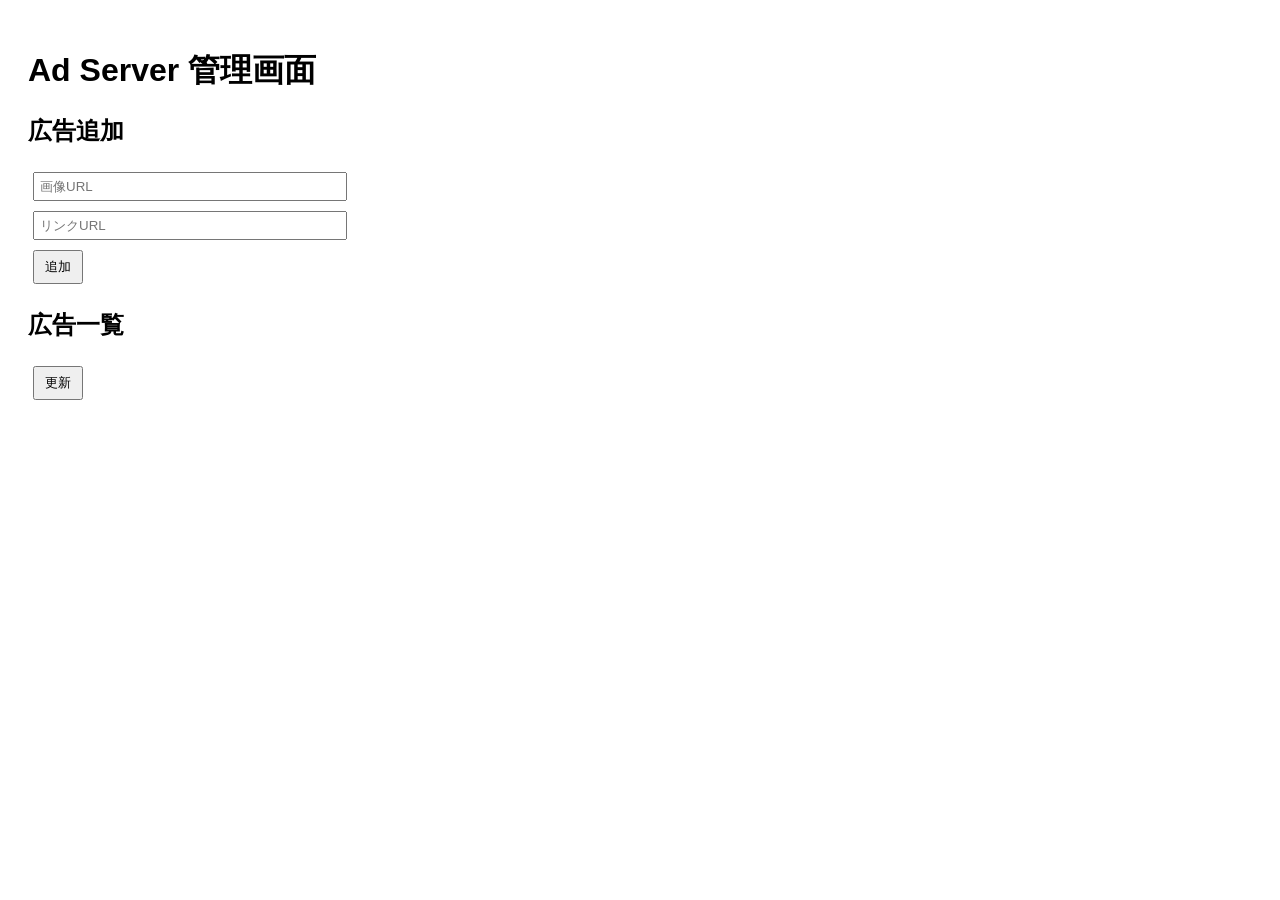
==== admin.html @ 085a7aa5 "Create admin.html" ====
<!DOCTYPE html>
<html lang="ja">
<head>
  <meta charset="UTF-8" />
  <meta name="viewport" content="width=device-width, initial-scale=1.0" />
  <title>Ad Server Admin</title>
  <style>
    body { font-family: sans-serif; padding: 20px; }
    input { margin: 5px; padding: 5px; width: 300px; }
    button { padding: 6px 10px; margin: 5px; }
    .card { border: 1px solid #ccc; padding: 10px; margin: 10px 0; }
    img { max-width: 200px; display: block; }
  </style>
</head>
<body>

<h1>Ad Server 管理画面</h1>

<h2>広告追加</h2>
<input id="image" placeholder="画像URL" /> <br/>
<input id="url" placeholder="リンクURL" /> <br/>
<button onclick="addAd()">追加</button>

<h2>広告一覧</h2>
<button onclick="loadAds()">更新</button>
<div id="list"></div>

<script>
const API = "https://ad-server.altice-net.workers.dev";

async function addAd() {
  const image = document.getElementById("image").value;
  const url = document.getElementById("url").value;

  const res = await fetch(API + "/add", {
    method: "POST",
    headers: { "Content-Type": "application/json" },
    body: JSON.stringify({ image, url })
  });

  alert(await res.text());
  loadAds();
}

async function loadAds() {
  const res = await fetch(API + "/list");
  const data = await res.json();

  const list = document.getElementById("list");
  list.innerHTML = "";

  data.forEach(ad => {
    const div = document.createElement("div");
    div.className = "card";

    div.innerHTML = `
      <img src="${ad.image}" />
      <p>${ad.url}</p>
      <p>views: ${ad.views}</p>
    `;

    list.appendChild(div);
  });
}

loadAds();
</script>

</body>
</html>
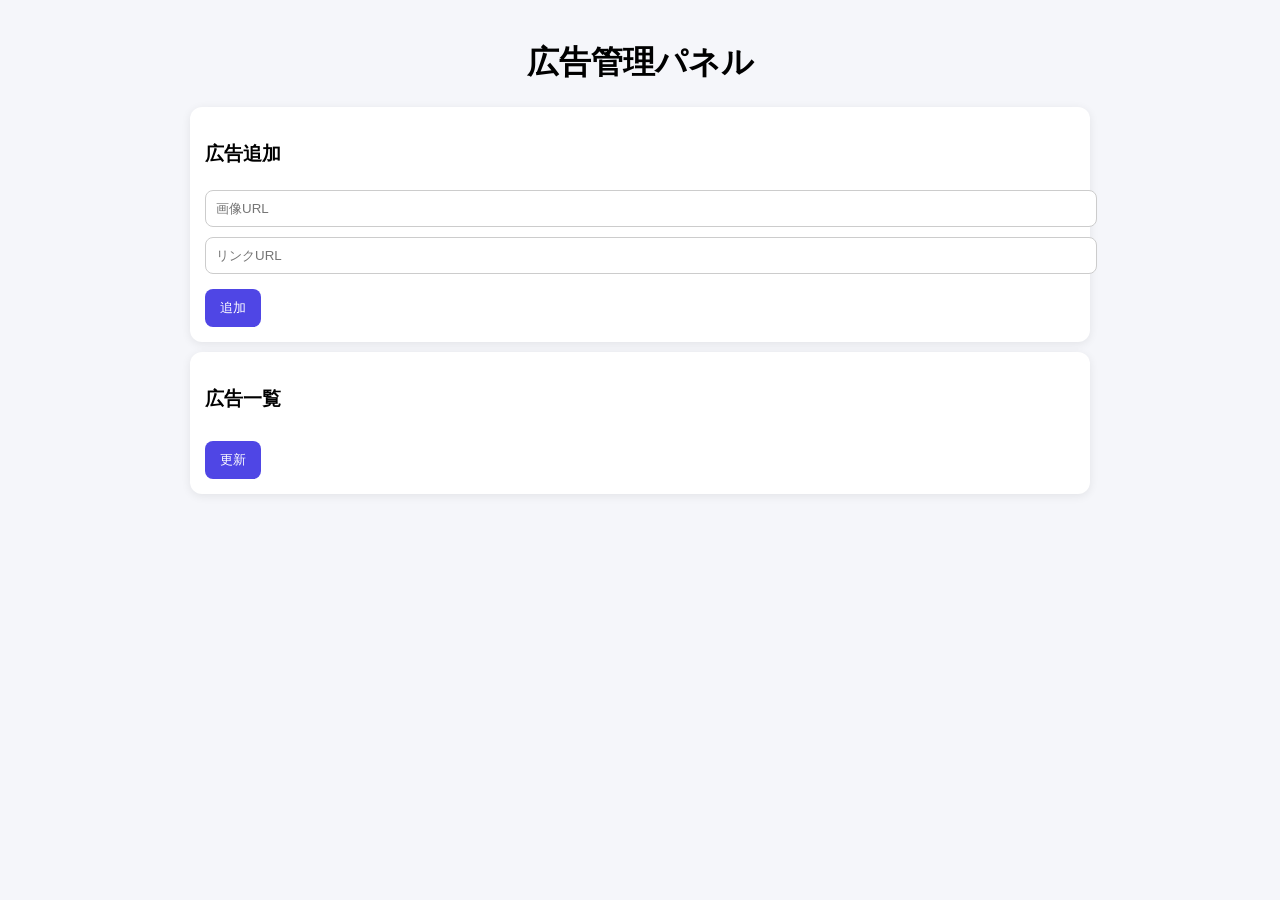
==== commit eaa4f8c9: "Refactor admin.html for improved layout and styling" ====
--- a/admin.html
+++ b/admin.html
@@ -2,28 +2,94 @@
 <html lang="ja">
 <head>
   <meta charset="UTF-8" />
-  <meta name="viewport" content="width=device-width, initial-scale=1.0" />
+  <meta name="viewport" content="width=device-width, initial-scale=1.0"/>
   <title>Ad Server Admin</title>
+
   <style>
-    body { font-family: sans-serif; padding: 20px; }
-    input { margin: 5px; padding: 5px; width: 300px; }
-    button { padding: 6px 10px; margin: 5px; }
-    .card { border: 1px solid #ccc; padding: 10px; margin: 10px 0; }
-    img { max-width: 200px; display: block; }
+    body {
+      font-family: sans-serif;
+      background: #f5f6fa;
+      margin: 0;
+      padding: 20px;
+    }
+
+    h1 {
+      text-align: center;
+    }
+
+    .container {
+      max-width: 900px;
+      margin: auto;
+    }
+
+    .card {
+      background: white;
+      padding: 15px;
+      margin: 10px 0;
+      border-radius: 12px;
+      box-shadow: 0 2px 10px rgba(0,0,0,0.08);
+    }
+
+    input {
+      width: 100%;
+      padding: 10px;
+      margin: 5px 0;
+      border-radius: 8px;
+      border: 1px solid #ccc;
+    }
+
+    button {
+      padding: 10px 15px;
+      border: none;
+      border-radius: 8px;
+      background: #4f46e5;
+      color: white;
+      cursor: pointer;
+      margin-top: 10px;
+    }
+
+    button:hover {
+      background: #4338ca;
+    }
+
+    .grid {
+      display: grid;
+      grid-template-columns: repeat(auto-fill, minmax(200px, 1fr));
+      gap: 10px;
+    }
+
+    img {
+      width: 100%;
+      border-radius: 8px;
+    }
+
+    .views {
+      font-size: 12px;
+      color: gray;
+    }
   </style>
 </head>
+
 <body>
 
-<h1>Ad Server 管理画面</h1>
+<div class="container">
 
-<h2>広告追加</h2>
-<input id="image" placeholder="画像URL" /> <br/>
-<input id="url" placeholder="リンクURL" /> <br/>
-<button onclick="addAd()">追加</button>
+  <h1>広告管理パネル</h1>
 
-<h2>広告一覧</h2>
-<button onclick="loadAds()">更新</button>
-<div id="list"></div>
+  <div class="card">
+    <h3>広告追加</h3>
+    <input id="image" placeholder="画像URL">
+    <input id="url" placeholder="リンクURL">
+    <button onclick="addAd()">追加</button>
+  </div>
+
+  <div class="card">
+    <h3>広告一覧</h3>
+    <button onclick="loadAds()">更新</button>
+    <div id="list" class="grid"></div>
+  </div>
+
+</div>
 
 <script>
 const API = "https://ad-server.altice-net.workers.dev";
@@ -34,8 +100,8 @@
 
   const res = await fetch(API + "/add", {
     method: "POST",
-    headers: { "Content-Type": "application/json" },
-    body: JSON.stringify({ image, url })
+    headers: {"Content-Type":"application/json"},
+    body: JSON.stringify({image, url})
   });
 
   alert(await res.text());
@@ -55,8 +121,8 @@
 
     div.innerHTML = `
       <img src="${ad.image}" />
-      <p>${ad.url}</p>
-      <p>views: ${ad.views}</p>
+      <div class="views">views: ${ad.views}</div>
+      <a href="${ad.url}" target="_blank">open</a>
     `;
 
     list.appendChild(div);
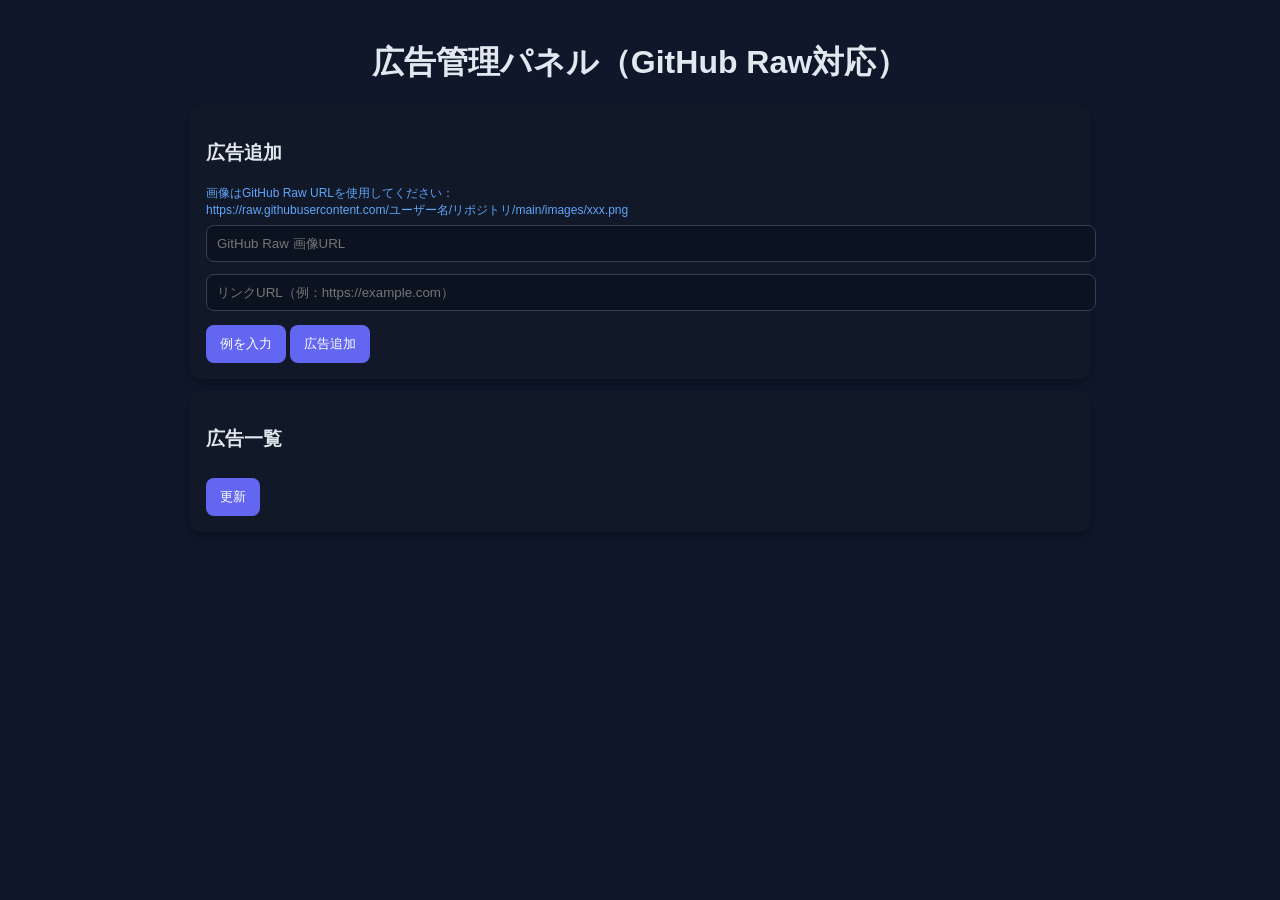
==== commit de0bf398: "Update admin.html" ====
--- a/admin.html
+++ b/admin.html
@@ -3,18 +3,15 @@
 <head>
   <meta charset="UTF-8" />
   <meta name="viewport" content="width=device-width, initial-scale=1.0"/>
-  <title>Ad Server Admin</title>
+  <title>Ad Server Admin (GitHub Raw版)</title>
 
   <style>
     body {
       font-family: sans-serif;
-      background: #f5f6fa;
+      background: #0f172a;
+      color: #e2e8f0;
       margin: 0;
       padding: 20px;
-    }
-
-    h1 {
-      text-align: center;
     }
 
     .container {
@@ -22,40 +19,53 @@
       margin: auto;
     }
 
+    h1 {
+      text-align: center;
+      margin-bottom: 20px;
+    }
+
     .card {
-      background: white;
-      padding: 15px;
-      margin: 10px 0;
+      background: #111827;
+      padding: 16px;
+      margin: 12px 0;
       border-radius: 12px;
-      box-shadow: 0 2px 10px rgba(0,0,0,0.08);
+      box-shadow: 0 4px 12px rgba(0,0,0,0.3);
     }
 
     input {
       width: 100%;
       padding: 10px;
-      margin: 5px 0;
+      margin: 6px 0;
       border-radius: 8px;
-      border: 1px solid #ccc;
+      border: 1px solid #334155;
+      background: #0b1220;
+      color: white;
     }
 
     button {
-      padding: 10px 15px;
+      padding: 10px 14px;
       border: none;
       border-radius: 8px;
-      background: #4f46e5;
+      background: #6366f1;
       color: white;
       cursor: pointer;
-      margin-top: 10px;
+      margin-top: 8px;
     }
 
     button:hover {
-      background: #4338ca;
+      background: #4f46e5;
     }
 
     .grid {
       display: grid;
-      grid-template-columns: repeat(auto-fill, minmax(200px, 1fr));
-      gap: 10px;
+      grid-template-columns: repeat(auto-fill, minmax(220px, 1fr));
+      gap: 12px;
+    }
+
+    .ad {
+      background: #0b1220;
+      padding: 10px;
+      border-radius: 10px;
     }
 
     img {
@@ -63,24 +73,37 @@
       border-radius: 8px;
     }
 
-    .views {
+    .small {
       font-size: 12px;
-      color: gray;
+      color: #94a3b8;
+    }
+
+    .hint {
+      font-size: 12px;
+      color: #60a5fa;
+      margin-top: 4px;
     }
   </style>
 </head>
-
 <body>
 
 <div class="container">
 
-  <h1>広告管理パネル</h1>
+  <h1>広告管理パネル（GitHub Raw対応）</h1>
 
   <div class="card">
     <h3>広告追加</h3>
-    <input id="image" placeholder="画像URL">
-    <input id="url" placeholder="リンクURL">
-    <button onclick="addAd()">追加</button>
+
+    <div class="hint">
+      画像はGitHub Raw URLを使用してください：<br>
+      https://raw.githubusercontent.com/ユーザー名/リポジトリ/main/images/xxx.png
+    </div>
+
+    <input id="image" placeholder="GitHub Raw 画像URL" />
+    <input id="url" placeholder="リンクURL（例：https://example.com）" />
+
+    <button onclick="fillExample()">例を入力</button>
+    <button onclick="addAd()">広告追加</button>
   </div>
 
   <div class="card">
@@ -94,14 +117,20 @@
 <script>
 const API = "https://ad-server.altice-net.workers.dev";
 
+function fillExample() {
+  document.getElementById("image").value =
+    "https://raw.githubusercontent.com/Altice-kun/Altice-AD/main/images/ad1.png";
+  document.getElementById("url").value = "https://example.com";
+}
+
 async function addAd() {
   const image = document.getElementById("image").value;
   const url = document.getElementById("url").value;
 
   const res = await fetch(API + "/add", {
     method: "POST",
-    headers: {"Content-Type":"application/json"},
-    body: JSON.stringify({image, url})
+    headers: { "Content-Type": "application/json" },
+    body: JSON.stringify({ image, url })
   });
 
   alert(await res.text());
@@ -117,11 +146,11 @@
 
   data.forEach(ad => {
     const div = document.createElement("div");
-    div.className = "card";
+    div.className = "ad";
 
     div.innerHTML = `
       <img src="${ad.image}" />
-      <div class="views">views: ${ad.views}</div>
+      <div class="small">views: ${ad.views}</div>
       <a href="${ad.url}" target="_blank">open</a>
     `;
 
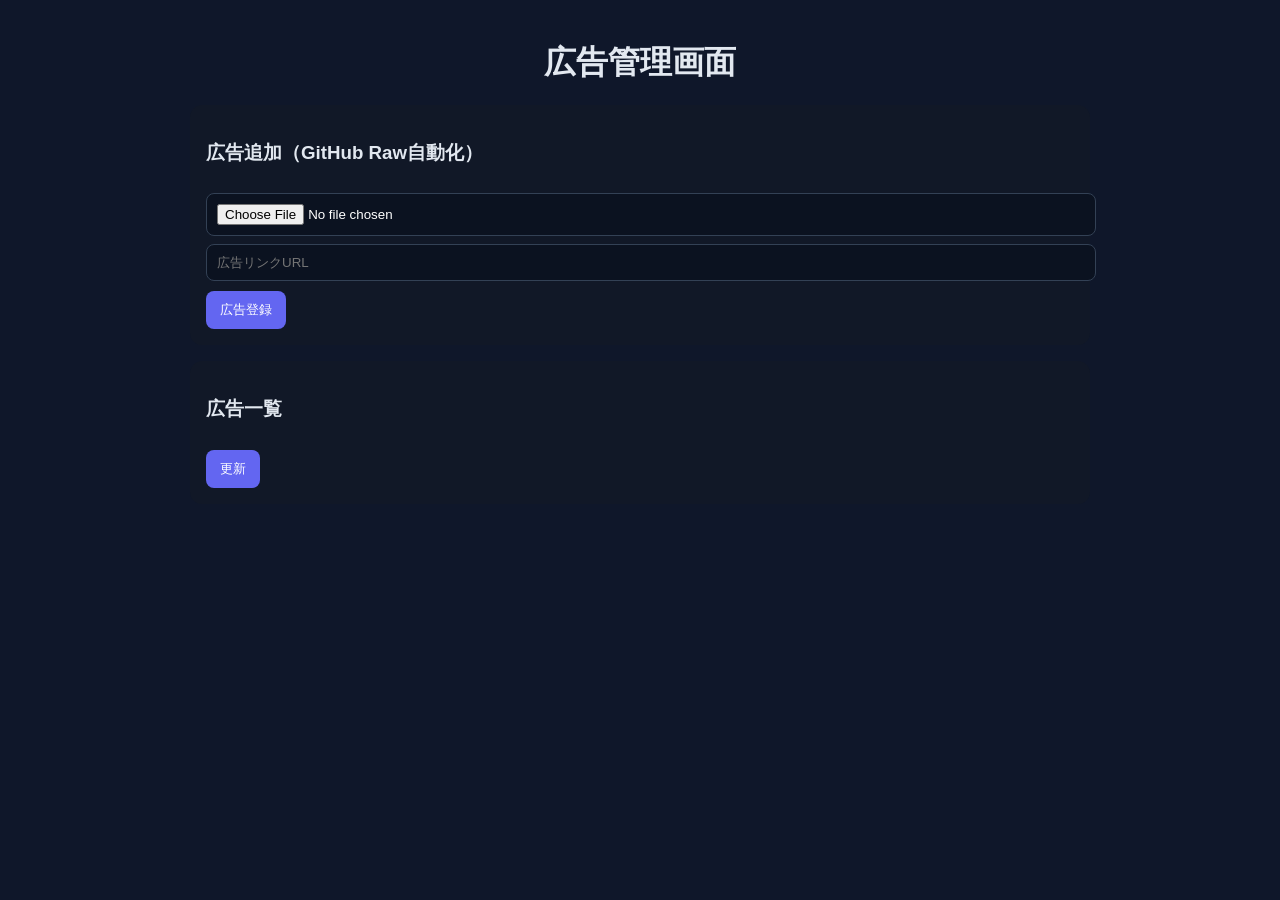
==== commit 8c0d0e82: "Update admin.html" ====
--- a/admin.html
+++ b/admin.html
@@ -3,20 +3,20 @@
 <head>
   <meta charset="UTF-8" />
   <meta name="viewport" content="width=device-width, initial-scale=1.0"/>
-  <title>Ad Server Admin (GitHub Raw版)</title>
+  <title>Ad Server Admin</title>
 
   <style>
     body {
+      margin: 0;
       font-family: sans-serif;
       background: #0f172a;
       color: #e2e8f0;
-      margin: 0;
-      padding: 20px;
     }
 
     .container {
       max-width: 900px;
       margin: auto;
+      padding: 20px;
     }
 
     h1 {
@@ -27,15 +27,14 @@
     .card {
       background: #111827;
       padding: 16px;
-      margin: 12px 0;
       border-radius: 12px;
-      box-shadow: 0 4px 12px rgba(0,0,0,0.3);
+      margin-bottom: 16px;
     }
 
     input {
       width: 100%;
       padding: 10px;
-      margin: 6px 0;
+      margin-top: 8px;
       border-radius: 8px;
       border: 1px solid #334155;
       background: #0b1220;
@@ -43,13 +42,13 @@
     }
 
     button {
+      margin-top: 10px;
       padding: 10px 14px;
-      border: none;
+      border: 0;
       border-radius: 8px;
       background: #6366f1;
       color: white;
       cursor: pointer;
-      margin-top: 8px;
     }
 
     button:hover {
@@ -64,24 +63,29 @@
 
     .ad {
       background: #0b1220;
-      padding: 10px;
       border-radius: 10px;
+      overflow: hidden;
+      padding-bottom: 10px;
+      cursor: pointer;
     }
 
-    img {
+    .ad img {
       width: 100%;
-      border-radius: 8px;
+      display: block;
     }
 
-    .small {
+    .meta {
       font-size: 12px;
+      padding: 6px 10px;
       color: #94a3b8;
+      display: flex;
+      justify-content: space-between;
     }
 
-    .hint {
-      font-size: 12px;
+    .label {
+      font-size: 10px;
+      padding: 0 10px;
       color: #60a5fa;
-      margin-top: 4px;
     }
   </style>
 </head>
@@ -89,21 +93,15 @@
 
 <div class="container">
 
-  <h1>広告管理パネル（GitHub Raw対応）</h1>
+  <h1>広告管理画面</h1>
 
   <div class="card">
-    <h3>広告追加</h3>
+    <h3>広告追加（GitHub Raw自動化）</h3>
 
-    <div class="hint">
-      画像はGitHub Raw URLを使用してください：<br>
-      https://raw.githubusercontent.com/ユーザー名/リポジトリ/main/images/xxx.png
-    </div>
+    <input type="file" id="file" />
+    <input type="text" id="url" placeholder="広告リンクURL" />
 
-    <input id="image" placeholder="GitHub Raw 画像URL" />
-    <input id="url" placeholder="リンクURL（例：https://example.com）" />
-
-    <button onclick="fillExample()">例を入力</button>
-    <button onclick="addAd()">広告追加</button>
+    <button onclick="uploadAd()">広告登録</button>
   </div>
 
   <div class="card">
@@ -117,41 +115,58 @@
 <script>
 const API = "https://ad-server.altice-net.workers.dev";
 
-function fillExample() {
-  document.getElementById("image").value =
-    "https://raw.githubusercontent.com/Altice-kun/Altice-AD/main/images/ad1.png";
-  document.getElementById("url").value = "https://example.com";
-}
-
-async function addAd() {
-  const image = document.getElementById("image").value;
+async function uploadAd() {
+  const file = document.getElementById("file").files[0];
   const url = document.getElementById("url").value;
 
-  const res = await fetch(API + "/add", {
-    method: "POST",
-    headers: { "Content-Type": "application/json" },
-    body: JSON.stringify({ image, url })
-  });
+  if (!file || !url) {
+    alert("画像とURLを入力してください");
+    return;
+  }
 
-  alert(await res.text());
-  loadAds();
+  const reader = new FileReader();
+
+  reader.onload = async () => {
+    const base64 = reader.result.split(",")[1];
+
+    const res = await fetch(API + "/upload-ad", {
+      method: "POST",
+      headers: {
+        "Content-Type": "application/json"
+      },
+      body: JSON.stringify({
+        image: base64,
+        url: url
+      })
+    });
+
+    alert(await res.text());
+    loadAds();
+  };
+
+  reader.readAsDataURL(file);
 }
 
 async function loadAds() {
   const res = await fetch(API + "/list");
-  const data = await res.json();
+  const ads = await res.json();
 
   const list = document.getElementById("list");
   list.innerHTML = "";
 
-  data.forEach(ad => {
+  ads.forEach(ad => {
+    const ctr = ad.views > 0 ? ((ad.clicks / ad.views) * 100).toFixed(2) : 0;
+
     const div = document.createElement("div");
     div.className = "ad";
 
     div.innerHTML = `
       <img src="${ad.image}" />
-      <div class="small">views: ${ad.views}</div>
-      <a href="${ad.url}" target="_blank">open</a>
+      <div class="meta">
+        <span>views: ${ad.views}</span>
+        <span>CTR: ${ctr}%</span>
+      </div>
+      <div class="label">Sponsored</div>
     `;
 
     list.appendChild(div);
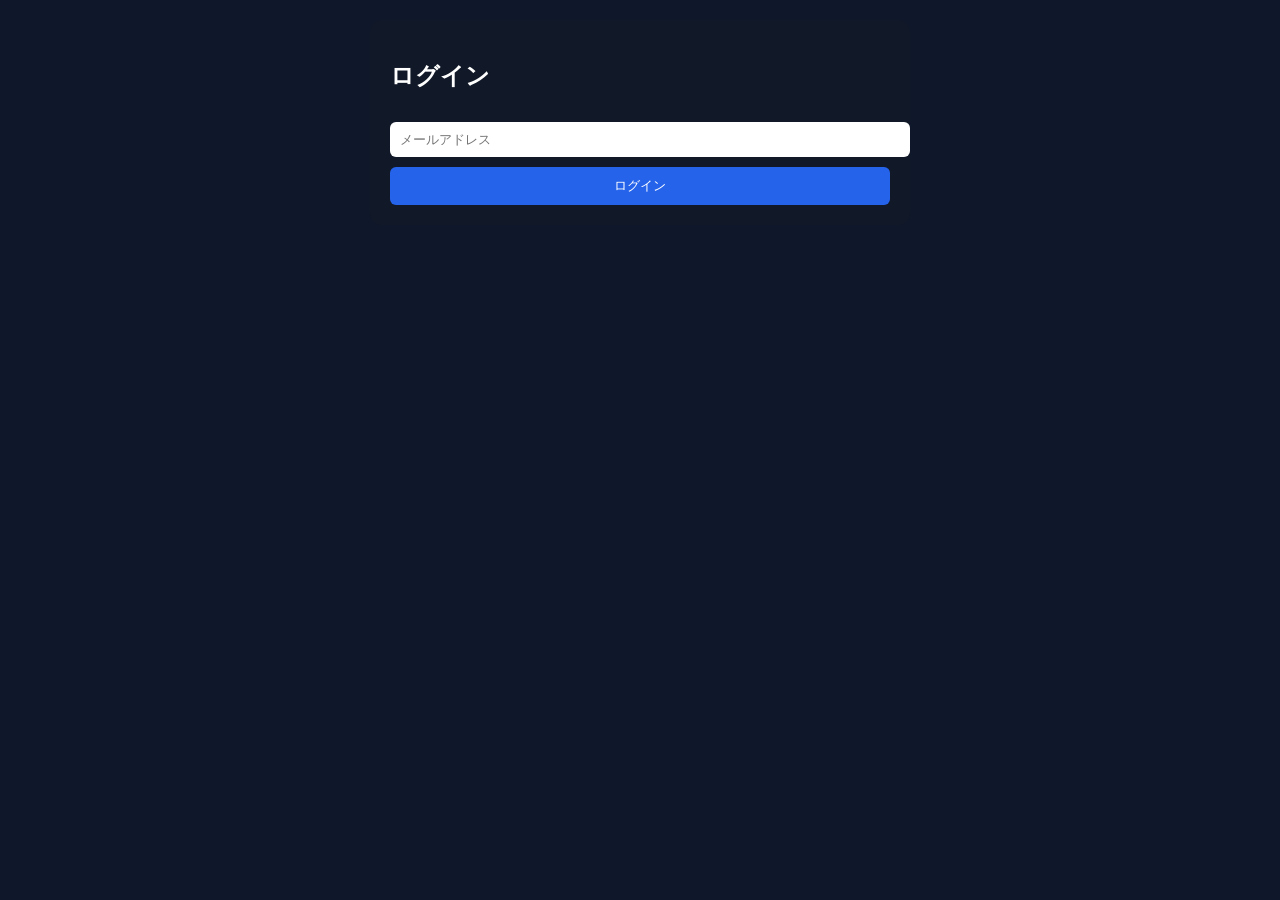
==== commit fc424660: "Update admin.html" ====
--- a/admin.html
+++ b/admin.html
@@ -1,179 +1,178 @@
 <!DOCTYPE html>
 <html lang="ja">
 <head>
-  <meta charset="UTF-8" />
-  <meta name="viewport" content="width=device-width, initial-scale=1.0"/>
-  <title>Ad Server Admin</title>
+  <meta charset="UTF-8">
+  <title>Ad Admin</title>
+  <meta name="viewport" content="width=device-width, initial-scale=1.0">
 
   <style>
     body {
-      margin: 0;
       font-family: sans-serif;
       background: #0f172a;
-      color: #e2e8f0;
-    }
-
-    .container {
-      max-width: 900px;
-      margin: auto;
+      color: white;
+      margin: 0;
       padding: 20px;
     }
 
-    h1 {
-      text-align: center;
-      margin-bottom: 20px;
+    .box {
+      max-width: 500px;
+      margin: auto;
+      background: #111827;
+      padding: 20px;
+      border-radius: 12px;
     }
 
-    .card {
-      background: #111827;
-      padding: 16px;
-      border-radius: 12px;
-      margin-bottom: 16px;
-    }
-
-    input {
+    input, button {
       width: 100%;
+      margin-top: 10px;
       padding: 10px;
-      margin-top: 8px;
-      border-radius: 8px;
-      border: 1px solid #334155;
-      background: #0b1220;
-      color: white;
+      border-radius: 6px;
+      border: none;
     }
 
     button {
-      margin-top: 10px;
-      padding: 10px 14px;
-      border: 0;
-      border-radius: 8px;
-      background: #6366f1;
+      background: #2563eb;
       color: white;
       cursor: pointer;
     }
 
-    button:hover {
-      background: #4f46e5;
+    .ad {
+      margin-top: 15px;
+      padding: 10px;
+      background: #1f2937;
+      border-radius: 8px;
     }
 
-    .grid {
-      display: grid;
-      grid-template-columns: repeat(auto-fill, minmax(220px, 1fr));
-      gap: 12px;
-    }
-
-    .ad {
-      background: #0b1220;
-      border-radius: 10px;
-      overflow: hidden;
-      padding-bottom: 10px;
-      cursor: pointer;
-    }
-
-    .ad img {
+    img {
       width: 100%;
-      display: block;
-    }
-
-    .meta {
-      font-size: 12px;
-      padding: 6px 10px;
-      color: #94a3b8;
-      display: flex;
-      justify-content: space-between;
-    }
-
-    .label {
-      font-size: 10px;
-      padding: 0 10px;
-      color: #60a5fa;
+      border-radius: 6px;
     }
   </style>
 </head>
 <body>
 
-<div class="container">
+<div class="box" id="loginBox">
+  <h2>ログイン</h2>
+  <input id="email" placeholder="メールアドレス">
+  <button onclick="login()">ログイン</button>
+</div>
 
-  <h1>広告管理画面</h1>
+<div class="box" id="adminBox" style="display:none;">
+  <h2>広告管理</h2>
 
-  <div class="card">
-    <h3>広告追加（GitHub Raw自動化）</h3>
+  <input type="file" id="imageFile">
+  <input id="url" placeholder="リンクURL">
+  <button onclick="uploadAd()">広告追加</button>
 
-    <input type="file" id="file" />
-    <input type="text" id="url" placeholder="広告リンクURL" />
-
-    <button onclick="uploadAd()">広告登録</button>
-  </div>
-
-  <div class="card">
-    <h3>広告一覧</h3>
-    <button onclick="loadAds()">更新</button>
-    <div id="list" class="grid"></div>
-  </div>
-
+  <h3>広告一覧</h3>
+  <div id="list"></div>
 </div>
 
 <script>
 const API = "https://ad-server.altice-net.workers.dev";
 
+// =====================
+// ログイン
+// =====================
+async function login() {
+  const email = document.getElementById("email").value;
+
+  const res = await fetch(API + "/login", {
+    method: "POST",
+    headers: { "Content-Type": "application/json" },
+    credentials: "include",
+    body: JSON.stringify({ email })
+  });
+
+  if (res.ok) {
+    init();
+  } else {
+    alert("ログイン失敗");
+  }
+}
+
+// =====================
+// セッション確認
+// =====================
+async function init() {
+  const res = await fetch(API + "/me", {
+    credentials: "include"
+  });
+
+  if (res.ok) {
+    document.getElementById("loginBox").style.display = "none";
+    document.getElementById("adminBox").style.display = "block";
+    loadAds();
+  }
+}
+
+// =====================
+// 広告一覧
+// =====================
+async function loadAds() {
+  const res = await fetch(API + "/list", {
+    credentials: "include"
+  });
+
+  const data = await res.json();
+
+  const el = document.getElementById("list");
+  el.innerHTML = "";
+
+  data.forEach(ad => {
+    const ctr = ad.views > 0 ? (ad.clicks / ad.views * 100).toFixed(2) : 0;
+
+    el.innerHTML += `
+      <div class="ad">
+        <img src="${ad.image}">
+        <div>URL: ${ad.url}</div>
+        <div>Views: ${ad.views}</div>
+        <div>Clicks: ${ad.clicks}</div>
+        <div>CTR: ${ctr}%</div>
+      </div>
+    `;
+  });
+}
+
+// =====================
+// 画像アップロード
+// =====================
 async function uploadAd() {
-  const file = document.getElementById("file").files[0];
+  const file = document.getElementById("imageFile").files[0];
   const url = document.getElementById("url").value;
 
   if (!file || !url) {
-    alert("画像とURLを入力してください");
+    alert("入力不足");
     return;
   }
 
   const reader = new FileReader();
-
   reader.onload = async () => {
     const base64 = reader.result.split(",")[1];
 
     const res = await fetch(API + "/upload-ad", {
       method: "POST",
-      headers: {
-        "Content-Type": "application/json"
-      },
+      headers: { "Content-Type": "application/json" },
+      credentials: "include",
       body: JSON.stringify({
         image: base64,
         url: url
       })
     });
 
-    alert(await res.text());
-    loadAds();
+    if (res.ok) {
+      alert("追加成功");
+      loadAds();
+    } else {
+      alert("失敗");
+    }
   };
 
   reader.readAsDataURL(file);
 }
 
-async function loadAds() {
-  const res = await fetch(API + "/list");
-  const ads = await res.json();
-
-  const list = document.getElementById("list");
-  list.innerHTML = "";
-
-  ads.forEach(ad => {
-    const ctr = ad.views > 0 ? ((ad.clicks / ad.views) * 100).toFixed(2) : 0;
-
-    const div = document.createElement("div");
-    div.className = "ad";
-
-    div.innerHTML = `
-      <img src="${ad.image}" />
-      <div class="meta">
-        <span>views: ${ad.views}</span>
-        <span>CTR: ${ctr}%</span>
-      </div>
-      <div class="label">Sponsored</div>
-    `;
-
-    list.appendChild(div);
-  });
-}
-
-loadAds();
+// 初期チェック
+init();
 </script>
 
 </body>
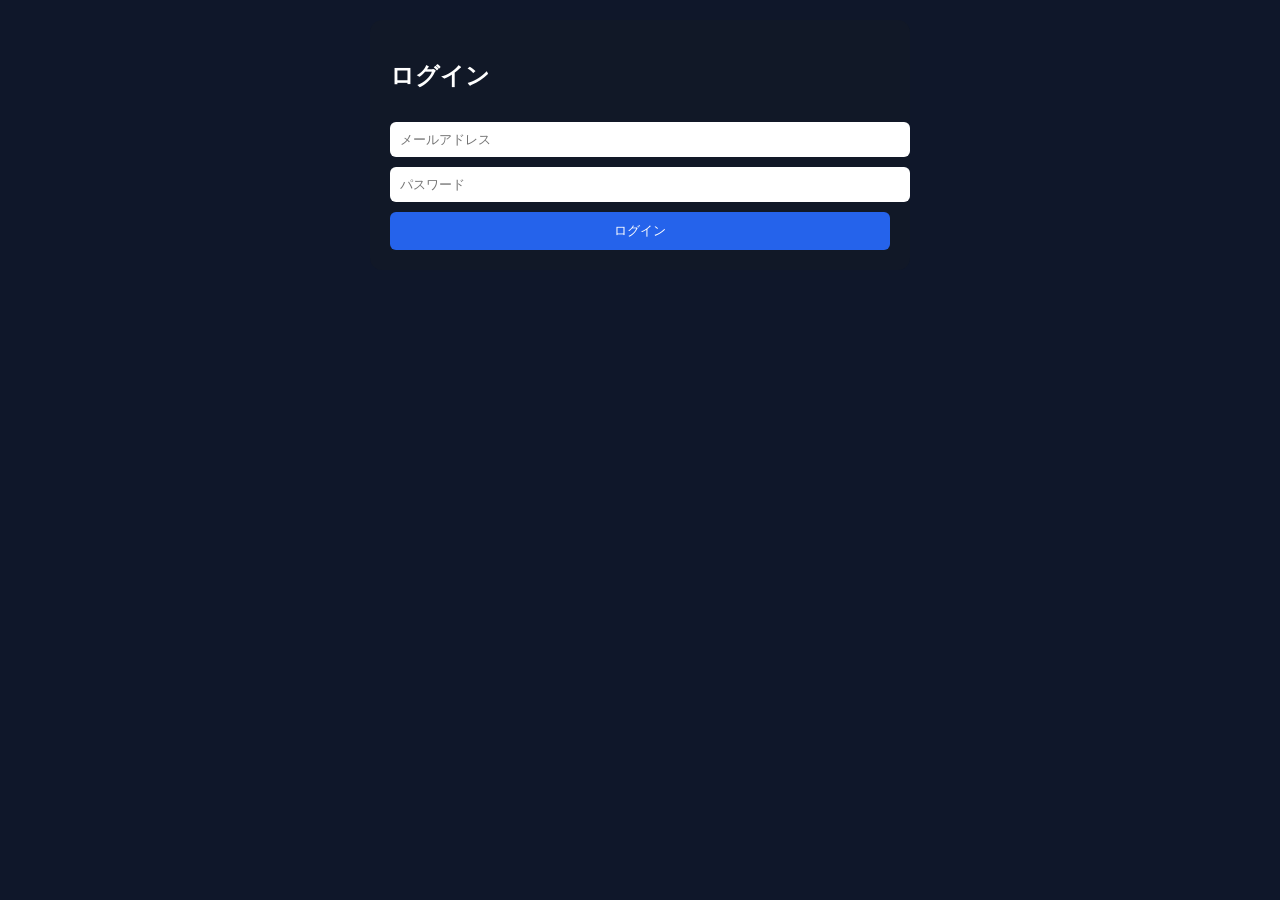
==== commit 52446bb1: "Refactor login and session functions to include password Updated login and session functions to incl" ====
--- a/admin.html
+++ b/admin.html
@@ -54,6 +54,7 @@
 <div class="box" id="loginBox">
   <h2>ログイン</h2>
   <input id="email" placeholder="メールアドレス">
+  <input id="password" type="password" placeholder="パスワード">
   <button onclick="login()">ログイン</button>
 </div>
 
@@ -74,14 +75,15 @@
 // =====================
 // ログイン
 // =====================
-async function login() {
+function login() {
   const email = document.getElementById("email").value;
+  const password = document.getElementById("password").value;
 
   const res = await fetch(API + "/login", {
     method: "POST",
     headers: { "Content-Type": "application/json" },
     credentials: "include",
-    body: JSON.stringify({ email })
+    body: JSON.stringify({ email, password })
   });
 
   if (res.ok) {
@@ -94,7 +96,7 @@
 // =====================
 // セッション確認
 // =====================
-async function init() {
+function init() {
   const res = await fetch(API + "/me", {
     credentials: "include"
   });
@@ -109,7 +111,7 @@
 // =====================
 // 広告一覧
 // =====================
-async function loadAds() {
+function loadAds() {
   const res = await fetch(API + "/list", {
     credentials: "include"
   });
@@ -137,7 +139,7 @@
 // =====================
 // 画像アップロード
 // =====================
-async function uploadAd() {
+function uploadAd() {
   const file = document.getElementById("imageFile").files[0];
   const url = document.getElementById("url").value;
 
@@ -147,7 +149,7 @@
   }
 
   const reader = new FileReader();
-  reader.onload = async () => {
+  reader.onload = () => {
     const base64 = reader.result.split(",")[1];
 
     const res = await fetch(API + "/upload-ad", {
